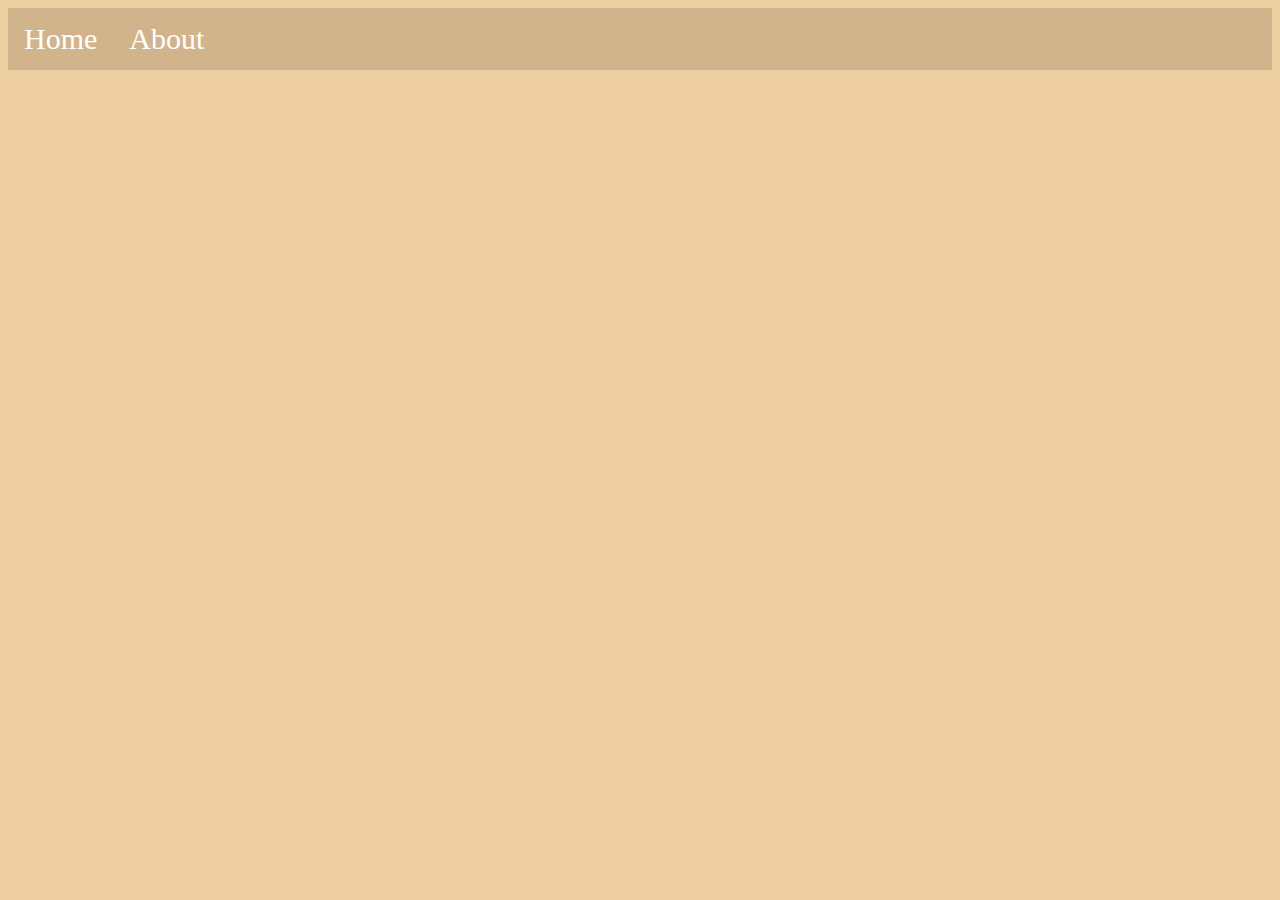
==== about.html @ 5f96b5f2 "g" ====
<!DOCTYPE html>

<head>
  <title> makeup!</title>
  <link rel="stylesheet" href="style.css">
</head>

<body class="indexcss">

  <nav class="topnav">
    <a href="index.html">Home</a>
    <a href="about.html">About</a>
  </nav>
---- style.css ----
.indexcss {
    background-color: rgb(236, 206, 161);
}
img{
    display: block;
    margin-right: auto;
    margin-left: auto;
}
p {
    font-size: 50pt;
    font-family: Georgia, 'Times New Roman', Times, serif;
    text-align: center;
}
h2 {
    text-align: center;
}

.topnav{
 background-color: tan;
    overflow: hidden;

}
.topnav a{
    float: left; 
    color: white;
    text-align: center;
padding: 14px 16px;
text-decoration: none;
font-size: 30px;
}

.topnav a:hover {
    background-color: white;
    color: tan;
}
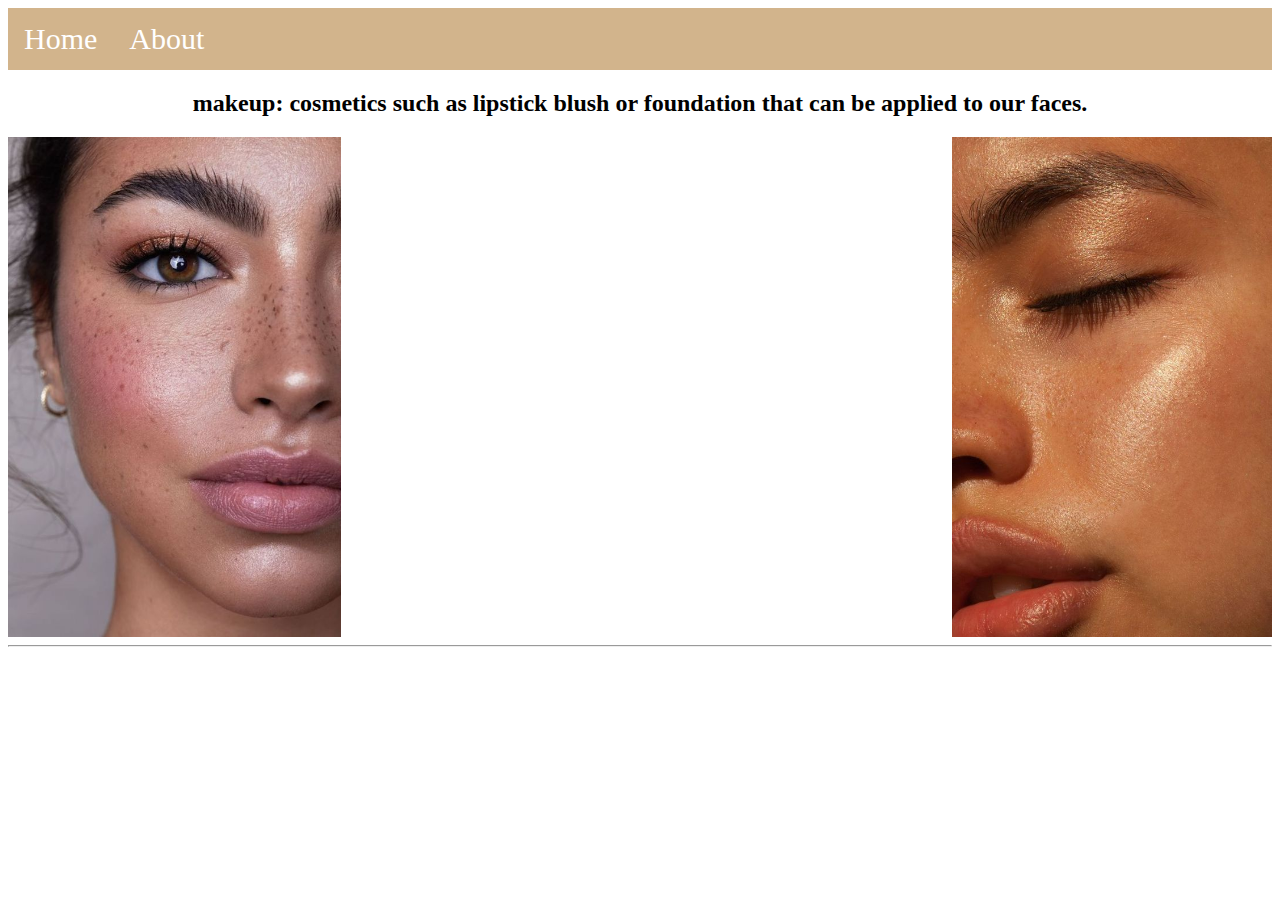
==== commit 2ede43eb: "su" ====
--- a/about.html
+++ b/about.html
@@ -3,12 +3,25 @@
 <head>
   <title> makeup!</title>
   <link rel="stylesheet" href="style.css">
+  <meta name="viewport" content="width-device-width, initial-scale">
 </head>
 
-<body class="indexcss">
+<body class="aboutcss">
 
   <nav class="topnav">
     <a href="index.html">Home</a>
     <a href="about.html">About</a>
   </nav>
-  +  
+  <h2>makeup: cosmetics such as lipstick blush or foundation that can be applied to our faces.  </h2>
+
+  <div class="row">
+    <div class="column1"><img src="about2.jpg" height="500"></div>
+    <div class="column1"><img src="" height="500"></div>
+    <div class="column1"><img src="" height="500"></div>
+    <div class="column1"><img src="about3.jpg" height="500"></div>
+  </div>
+  <hr>
+  
+  
+</body>--- a/style.css
+++ b/style.css
@@ -32,4 +32,39 @@
 .topnav a:hover {
     background-color: white;
     color: tan;
+}
+
+.row {
+    display: flex;
+}
+
+.column {
+    flex: 33.33%;
+}
+
+.column1 {
+    flex: 10%;
+}
+
+@media screen and (max-device-width: 60em)  {
+/* .indexCSS}
+display: grid; 
+grid;-template-columns: 1fr;
+}*/
+
+.about { 
+    width: 15em;
+}
+
+.row {
+    display: flex;
+    flex-direction: row;
+}
+
+img { 
+    display: block;
+    margin-left: auto;
+    margin-right: auto;
+}
+
 }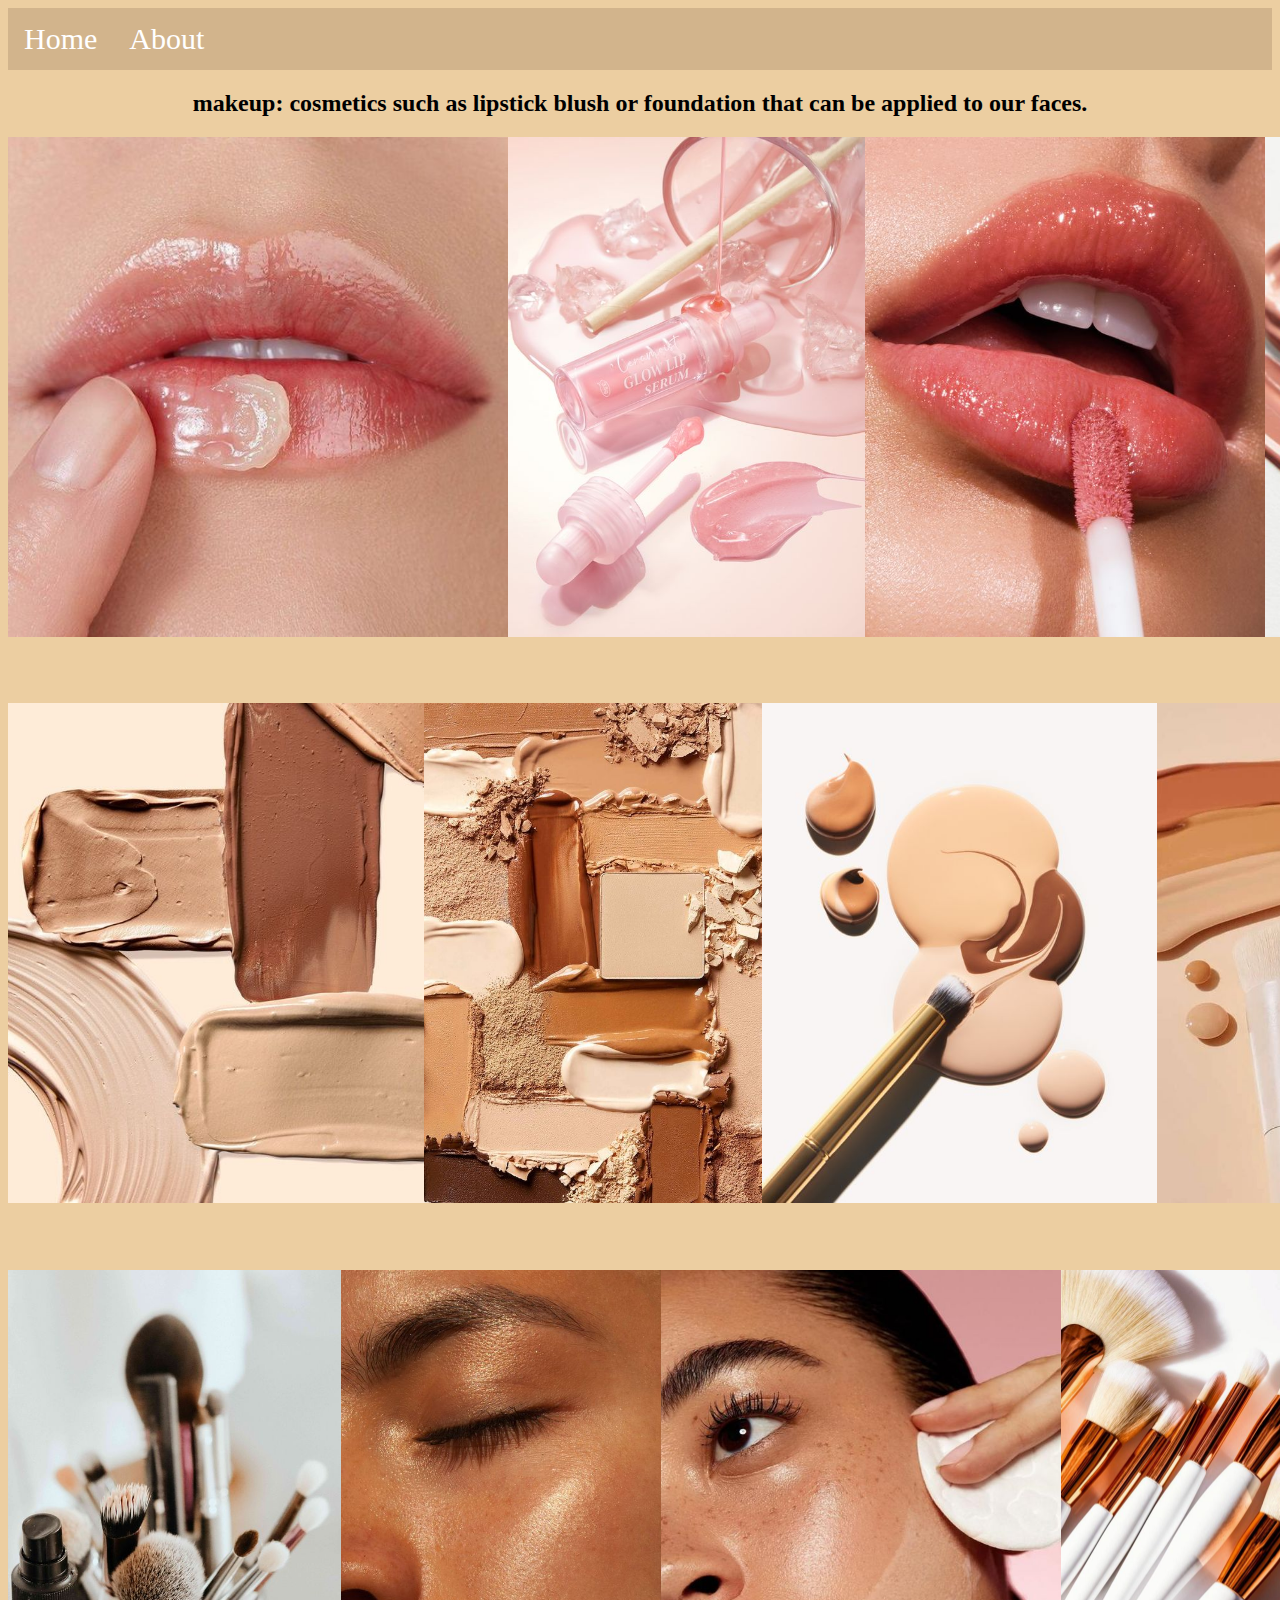
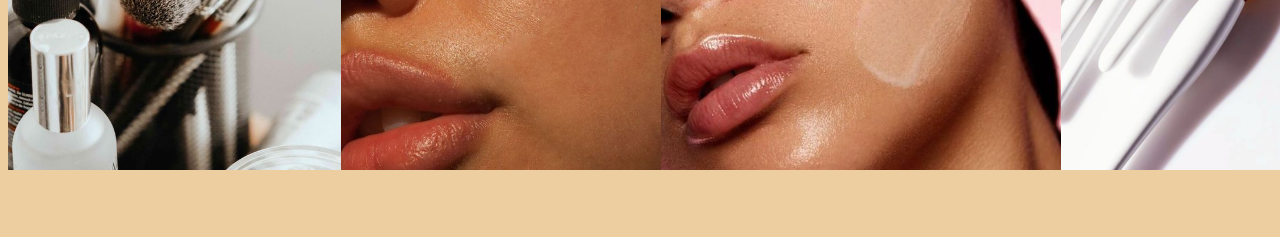
==== commit f38c2488: "about" ====
--- a/about.html
+++ b/about.html
@@ -16,12 +16,32 @@
   <h2>makeup: cosmetics such as lipstick blush or foundation that can be applied to our faces.  </h2>
 
   <div class="row">
+    <div class="column1"><img src="about1.jpg" height="500"></div>
     <div class="column1"><img src="about2.jpg" height="500"></div>
-    <div class="column1"><img src="" height="500"></div>
-    <div class="column1"><img src="" height="500"></div>
-    <div class="column1"><img src="about3.jpg" height="500"></div>
+    <div class="column1"><img src="about3 (3).jpg" height="500"></div>
+    <div class="column1"><img src="about4 (2).jpg" height="500"></div>
   </div>
-  <hr>
+  <p> 
+  
+
+  <div class="row">
+    <div class="column1"><img src="about5.jpg" height="500"></div>
+    <div class="column1"><img src="about6 (2).jpg" height="500"></div>
+    <div class="column1"><img src="about7.jpg" height="500"></div>
+    <div class="column1"><img src="about8.jpg" height="500"></div>
+  </div>
+  <p>
+  
+  <div class="row">
+    <div class="column1"><img src="about9.jpg" height="500"></div>
+    <div class="column1"><img src= "about11 (2).jpg" height="500"></div>
+    <div class="column1"><img src="about10.jpg" height="500"></div>
+    <div class="column1"><img src="about12.jpg" height="500"></div>
+  </div>
+  <p>
+  
+
+
   
   
 </body>--- a/style.css
+++ b/style.css
@@ -1,10 +1,11 @@
-.indexcss {
+body {
     background-color: rgb(236, 206, 161);
 }
 img{
     display: block;
     margin-right: auto;
     margin-left: auto;
+ 
 }
 p {
     font-size: 50pt;
@@ -22,7 +23,7 @@
 }
 .topnav a{
     float: left; 
-    color: white;
+    color:white;
     text-align: center;
 padding: 14px 16px;
 text-decoration: none;
@@ -61,10 +62,12 @@
     flex-direction: row;
 }
 
+
 img { 
     display: block;
     margin-left: auto;
     margin-right: auto;
+    border-radius: 30px;
 }
 
-}+}
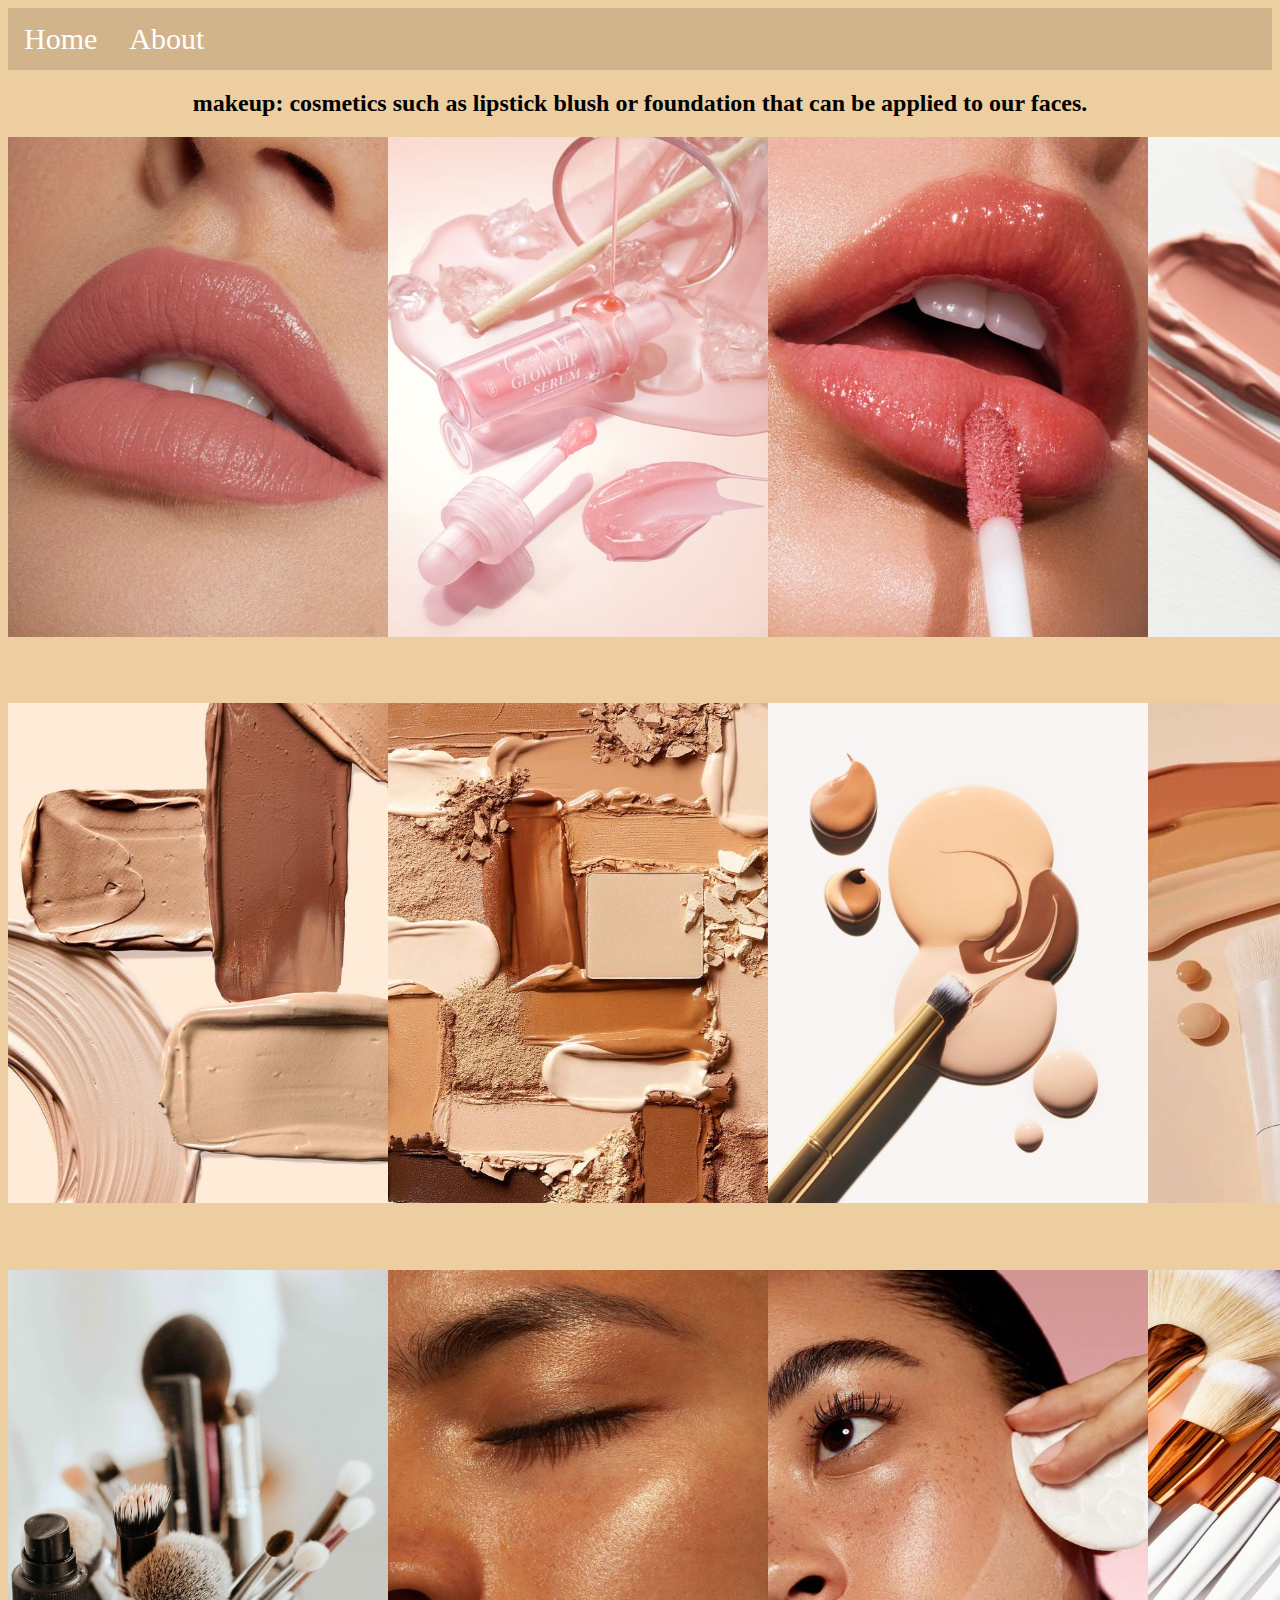
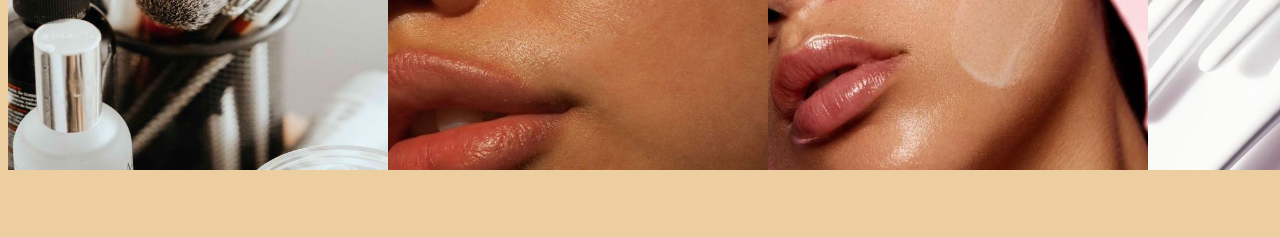
==== commit da69e149: "mm" ====
--- a/about.html
+++ b/about.html
@@ -16,27 +16,28 @@
   <h2>makeup: cosmetics such as lipstick blush or foundation that can be applied to our faces.  </h2>
 
   <div class="row">
-    <div class="column1"><img src="about1.jpg" height="500"></div>
-    <div class="column1"><img src="about2.jpg" height="500"></div>
-    <div class="column1"><img src="about3 (3).jpg" height="500"></div>
-    <div class="column1"><img src="about4 (2).jpg" height="500"></div>
+  
+    <div class="column1"><img src="n.jpg" width="380" height="500"></div>
+    <div class="column1"><img src="about2.jpg" width="380"  height="500"></div>
+    <div class="column1"><img src="about3 (3).jpg" width="380"  height="500"></div>
+    <div class="column1"><img src="about4 (2).jpg" width="380"  height="500"></div>
   </div>
   <p> 
   
 
   <div class="row">
-    <div class="column1"><img src="about5.jpg" height="500"></div>
-    <div class="column1"><img src="about6 (2).jpg" height="500"></div>
-    <div class="column1"><img src="about7.jpg" height="500"></div>
-    <div class="column1"><img src="about8.jpg" height="500"></div>
+    <div class="column1"><img src="about5.jpg"  width="380" height="500"></div>
+    <div class="column1"><img src="about6 (2).jpg"  width="380" height="500"></div>
+    <div class="column1"><img src="about7.jpg"  width="380" height="500"></div>
+    <div class="column1"><img src="about8.jpg"  width="380" height="500"></div>
   </div>
   <p>
   
   <div class="row">
-    <div class="column1"><img src="about9.jpg" height="500"></div>
-    <div class="column1"><img src= "about11 (2).jpg" height="500"></div>
-    <div class="column1"><img src="about10.jpg" height="500"></div>
-    <div class="column1"><img src="about12.jpg" height="500"></div>
+    <div class="column1"><img src="about9.jpg"  width="380" height="500"></div>
+    <div class="column1"><img src= "about11 (2).jpg"  width="380" height="500"></div>
+    <div class="column1"><img src="about10.jpg"  width="380" height="500"></div>
+    <div class="column1"><img src="about12.jpg"  width="380" height="500"></div>
   </div>
   <p>
   
